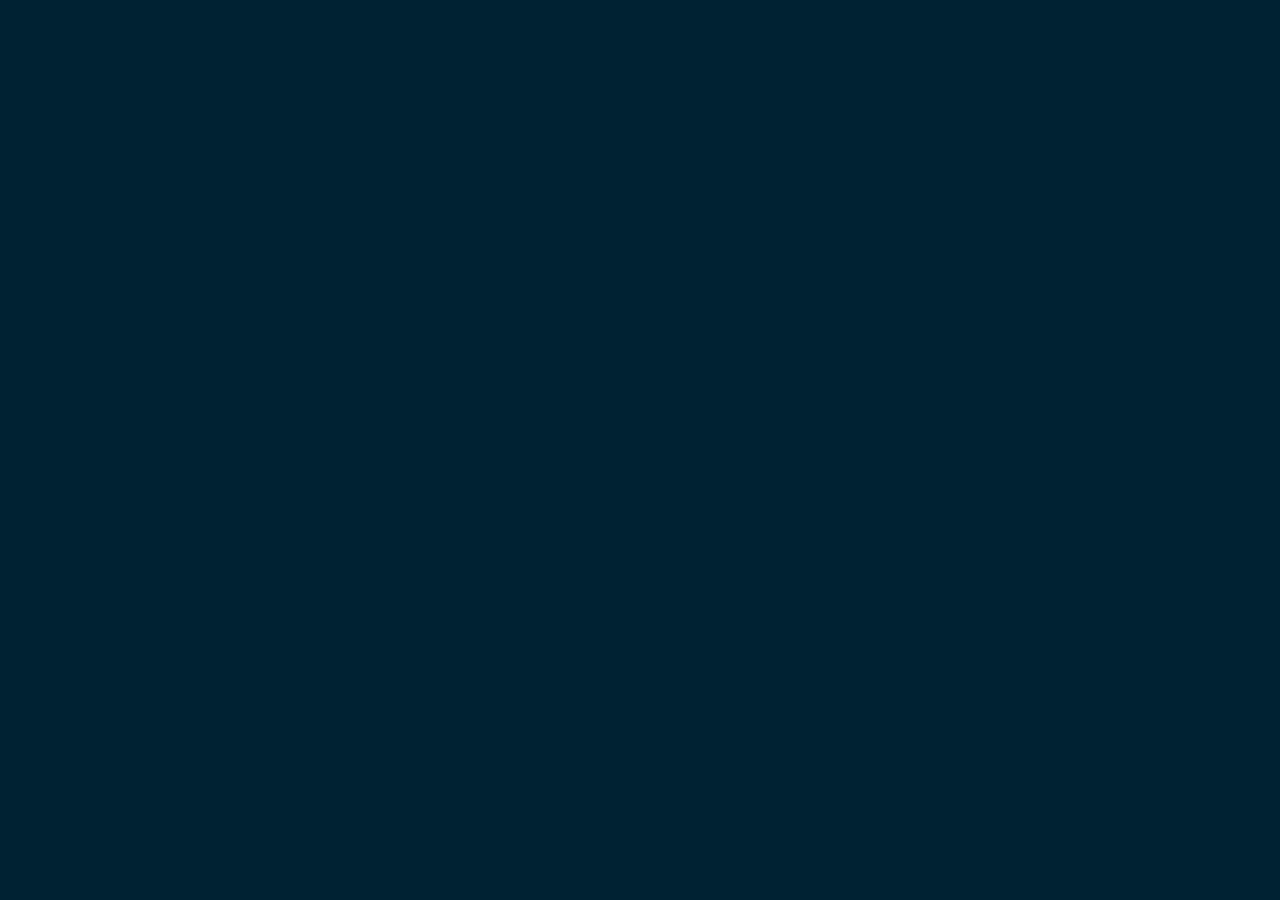
==== index.html @ 0bc5a1ce "Add endless-truck game assets" ====
<html>

<head>
<script data-local-runtime-shim>
window.__gaTracker=window.__gaTracker||function(){};
window.gdsdk=window.gdsdk||{showAd:function(){return Promise.resolve();},preloadAd:function(){return Promise.resolve();}};
window.GameMonetize=window.GameMonetize||{};
</script>
<title>Endless Truck</title>
<meta name="viewport" content="width=device-width, initial-scale=1, maximum-scale=1, minimal-ui">
<meta name="apple-mobile-web-app-status-bar-style" content="black-translucent">
<meta name="format-detection" content="telephone=no">
<meta name="apple-mobile-web-app-capable" content="yes">
<meta name="mobile-web-app-capable" content="yes">

<meta http-equiv="content-type" content="text/html; charset=utf-8">
<meta charset="utf-8">

<style type="text/css">

body {
	padding:0;
	border:0;
	margin: 0px;
	background-color: #023;
  }

.WebGLDIV {
	padding: 0;
	margin: 0;
	overflow: hidden;
  }

.ErrorDIV {
	padding: 20px;
	margin: auto;
	margin-top: 20px;
	overflow: hidden;
	width: 80%;
	height: 290px;
	background-color: #BBB;
	color: #777;
	font-family: 'Lucida Sans Unicode', 'Lucida Grande', sans-serif;
	font-size: 18px;
	font-weight:normal;
	text-align: center;
	-moz-border-radius: 15px; border-radius: 15px;
	display: none;
 }

#overlay {
    display: none;
    position: fixed;
    top: 0px;
    left: 0px;
    width: 100%;
    height: 100%;
    z-index: 1000;
    background-image:url("html/images/overlay.png");
}

#DialBox {
	width: 500px;
	height: 90%;
	margin: auto;
	margin-top: 30px;
	padding: 6px;
	z-index: 1001;
    background-color: #fff;
	-moz-border-radius: 5px; border-radius: 5px;
    box-shadow: 0px 2px 100px rgba(0, 0, 0, 1);
}

#fb-login {
    position: fixed;
    bottom: 0px;
    left: 0px;
	width: 250px;
	height: 200px;
	margin: 0px;
	padding: 6px;
	z-index: 1000;
    background-color: #fff;
	-moz-border-radius: 0 5px 0px 5px; border-radius: 0 5px 0px 5px;
    box-shadow: 0px 2px 100px rgba(0, 0, 0, 1);
    overflow: hidden;
}
</style>

<link rel="apple-touch-icon" sizes="180x180" href="apple-touch-icon.png">
<link rel="icon" type="image/png" sizes="32x32" href="favicon-32x32.png">
<link rel="icon" type="image/png" sizes="16x16" href="favicon-16x16.png">
<link rel="manifest" href="site.webmanifest">
<meta name="msapplication-TileColor" content="#da532c">
<meta name="theme-color" content="#ffffff">

<script>
    // Package-ID
    window.famobi_gameID = "endless-truck";
    window.famobi_gameJS = ['js/all.js',
		function(){
			DLG_WebGLStart();

			window.famobi_Pref_User_Sound = null;
			window.famobi_Pref_User_Music = null;

			var hidden, visibilityChange;
			if (typeof document.hidden !== "undefined") { // Opera 12.10 and Firefox 18 and later support
				hidden = "hidden";
			  	visibilityChange = "visibilitychange";
			} else if (typeof document.mozHidden !== "undefined") {
			  	hidden = "mozHidden";
			  	visibilityChange = "mozvisibilitychange";
			} else if (typeof document.msHidden !== "undefined") {
			  	hidden = "msHidden";
			  	visibilityChange = "msvisibilitychange";
			} else if (typeof document.webkitHidden !== "undefined") {
			  	hidden = "webkitHidden";
			  	visibilityChange = "webkitvisibilitychange";
			}

			// Handle page visibility change
			document.addEventListener(visibilityChange, handleVisibilityChange, false);

			// If the page is hidden, pause the video;
			// if the page is shown, play the video
			function handleVisibilityChange() {
			  	if (document[hidden]) {
			    	window.famobi_mute();
			  	} else {
			    	window.famobi_unmute();
				}
			}

			window.famobi_onPauseRequested = function(){
			    window.famobi_paused = true;
			    window.famobi_mute();
			};

			window.famobi_onResumeRequested = function(){
				window.famobi_paused = false;
				window.famobi_unmute();
			}

			window.famobi_mute = function() {
				if(window.famobi_Pref_User_Sound === null) window.famobi_Pref_User_Sound = Pref_User_Sound;
				if(window.famobi_Pref_User_Music === null) window.famobi_Pref_User_Music = v61;
				Pref_User_Sound = 0;
				f99()
			}

			window.famobi_unmute = function() {

				if(window.famobi_paused) return;

				if(window.famobi_Pref_User_Sound !== null) Pref_User_Sound = window.famobi_Pref_User_Sound;
				if(window.famobi_Pref_User_Music !== null) v61 = window.famobi_Pref_User_Music;

				if(v61) f100 (-1);

			  	window.famobi_Pref_User_Sound = null;
			  	window.famobi_Pref_User_Music = null;
			}
      	}
    ];

    (function (document, url, fgJS, firstJS) {
            fgJS = document.createElement('script');
            firstJS = document.getElementsByTagName('script')[0]	;
            fgJS.src = url + encodeURIComponent(document.location.href);
            firstJS.parentNode.insertBefore(fgJS, firstJS);
    })(document, 'gameapi/v1.js?e=');
</script>

</head>

<body>
<input autocapitalize="off" autocorrect="off" type="url" id="dlg-textfield"type="text" name="lastname" style="margin:0px; position: absolute; top:-50px;" value="Hello" onblur="try{TextField_Selected = -1;}catch(e){}">
<canvas class="WebGLDIV" id="dlg-webgl-canvas"></canvas>
<div class="ErrorDIV" id="dlg-error-div"><img src="pics/error.png"><br><span style="font-weight: bold;font-size: 22px;">Could not initialise WebGL</span><br>Your browser seem to not support 3D rendering<br>Please try again with Firefox or Google Chrome</div>
<div id="overlay">
<div id="DialBox">
	<iframe id="OverlayFrame"width="100%" height="100%" frameborder="0" scrolling="vertical" marginheight="0" marginwidth="0" src=""><p>Votre navigateur ne supporte pas l'??ent iframe</p>
	</iframe>
	</div>
	</div>
</body>

</html>
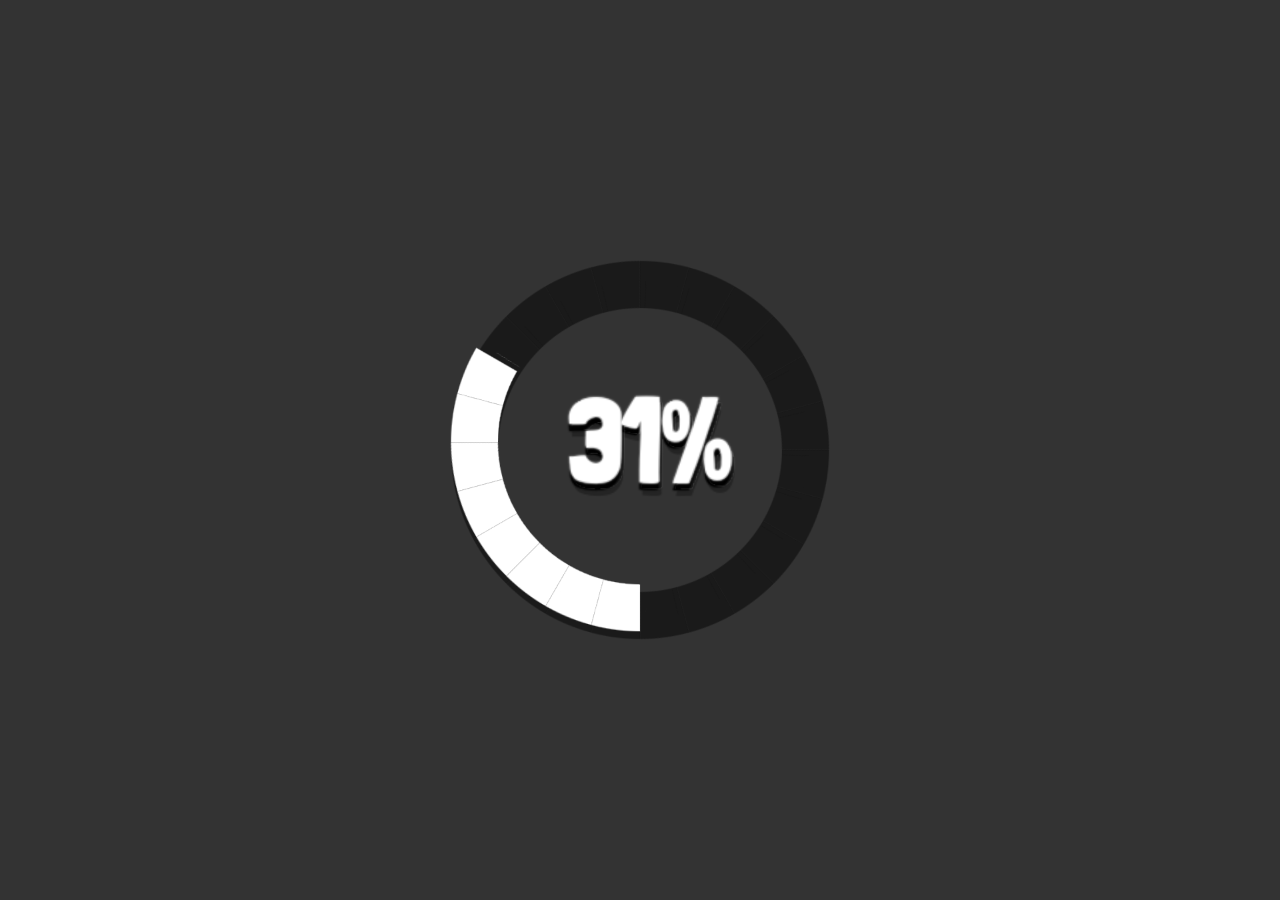
==== commit 5e3e93aa: "Restore Endless Truck standalone assets" ====
--- a/index.html
+++ b/index.html
@@ -170,6 +170,38 @@
             fgJS.src = url + encodeURIComponent(document.location.href);
             firstJS.parentNode.insertBefore(fgJS, firstJS);
     })(document, 'gameapi/v1.js?e=');
+
+    (function () {
+        var resolved = Promise.resolve();
+        var currentScreen = '';
+        window.famobi = {
+            config: { aid: 'standalone' },
+            hasFeature: function (feature) { return feature === 'standalone'; },
+            log: function () {},
+            __: function (text) { return text; },
+            getCurrentLanguage: function () { return 'en'; },
+            getMoreGamesButtonImage: function () { return ''; },
+            moreGamesLink: function () {},
+            rewardedAd: function (callback) {
+                if (typeof callback === 'function') callback({ rewardGranted: false });
+                return resolved;
+            },
+            localStorage: window.localStorage
+        };
+        window.famobi_analytics = {
+            getScreen: function () { return currentScreen; },
+            trackScreen: function (screen) { currentScreen = screen; return resolved; },
+            trackEvent: function () { return resolved; }
+        };
+
+        var gameScript = document.createElement('script');
+        gameScript.src = window.famobi_gameJS[0];
+        gameScript.onload = function () { window.famobi_gameJS[1](); };
+        gameScript.onerror = function () {
+            document.getElementById('dlg-error-div').style.display = 'block';
+        };
+        document.head.appendChild(gameScript);
+    })();
 </script>
 
 </head>
@@ -187,4 +219,3 @@
 </body>
 
 </html>
-
